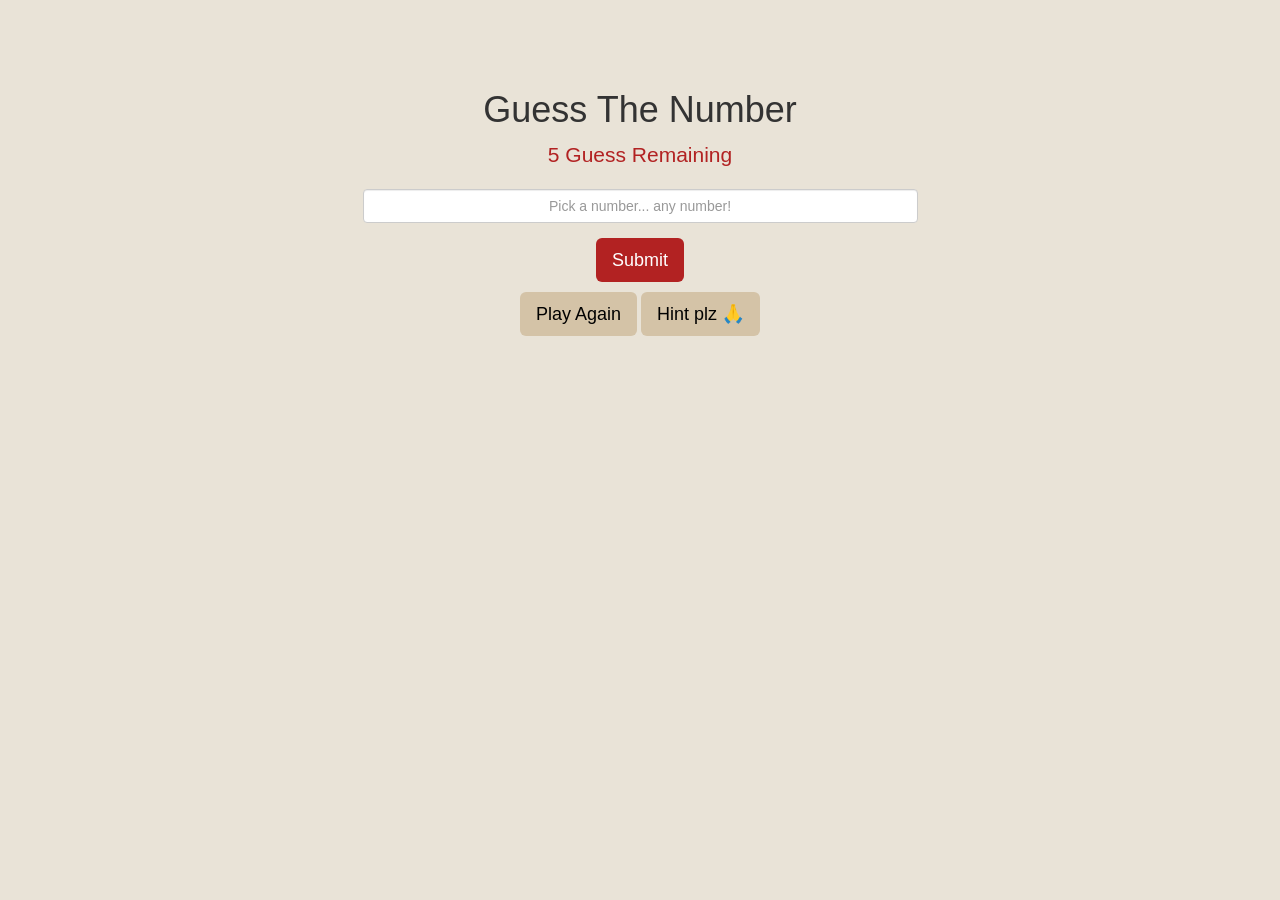
==== index.html @ 1573b24b "first commit" ====
<!DOCTYPE html>
<html lang="en">

<head>
    <meta charset="UTF-8">
    <meta http-equiv="X-UA-Compatible" content="IE=edge">
    <meta name="viewport" content="width=device-width, initial-scale=1">
    <meta name="Fullstack Guessing Game" content="Fullstack Guessing Game">
    <meta name="author" content="Sergio Gomez">
    <link rel="stylesheet" href="https://maxcdn.bootstrapcdn.com/bootstrap/3.3.6/css/bootstrap.min.css">
    <link rel="stylesheet" href="css/style.css">
    <title>Fullstack Guessing Game</title>
</head>

<body>
    <!-- Navigation -->
    <nav class="navbar navbar-default navbar-fixed-top">
       <div class="logo"></div>
        <div class="container-fluid">
            <div class="navbar-header">
                <button type="button" class="navbar-toggle collapsed" data-toggle="collapse" data-target="#navbar" aria-expanded="false" aria-controls="navbar">
                    <span class="sr-only">Toggle navigation</span>
                    <span class="icon-bar"></span>
                    <span class="icon-bar"></span>
                    <span class="icon-bar"></span>
                </button>
                
            </div>
            <div id="navbar" class="navbar-collapse collapse">

                <ul class="nav navbar-nav navbar-right">
                    
                </ul>
            </div>
            <!--/.nav-collapse -->
        </div>
        <!--/.container-fluid -->
    </nav>

    <!-- Page Content -->
    <div class="container">

        <div class="row">
            <div class="col-lg-12 text-center">
                <h1 class="title">Guess The Number</h1>
                <p class="lead">5 Guess Remaining</p>
                <!-- Challenge Form-->
                <section class="row">
                    <form id="playerForm" action="#" autocomplete="off">
                        <fieldset class="form-group col-sm-6 col-sm-offset-3 ">
                            <input class="form-control" id="playerInput" type="text" autocomplete="false" placeholder="Pick a number... any number!">
                        </fieldset>
                    </form>
                </section>
                <section class="row bottom-space">
                        <a type="button" class="btn btn-submit btn-lg" id="checkChallenge" href="#">Submit</a>
                        
                </section>        
                <section class="row">
                    <a type="button" class="btn btn-primary btn-lg" id="runChallenge" href="#">Play Again</a>
                        <a type="button" class="btn btn-primary btn-lg" id="runChallenge" href="#">Hint plz 🙏</a>
                
                    </section>

            </div>
        </div>
        <!-- /.row -->

    </div>
    <!-- /.container -->

 
   
    <script src="https://ajax.googleapis.com/ajax/libs/jquery/2.2.3/jquery.min.js"></script>
    <script src="https://maxcdn.bootstrapcdn.com/bootstrap/3.3.6/js/bootstrap.min.js"></script>
    <script src="js/script.js"></script>
</body>

</html>
---- css/style.css ----
body {
    padding-top: 70px;
    background-color: #e9e3d7;
/*    color: white;*/
    /* Required padding for .navbar-fixed-top. Remove if using .navbar-static-top. Change if height of navigation changes. */
}
nav, .navbar, .navbar-default {
    background-color: #e9e3d7;
/*    color: white !important;*/
    border: none;
    
}
.logo {
    background-image: url(http://preview.fullstackacademy.com/images/fa-logo@2x.png);
    background-size: cover;
    height: 60px;
    width: 200px;
    float: left;
}
p, a {
/*    color: white !important;*/
}

.btn-submit {
    color: white !important;
    border: none !important;
    background-color: firebrick !important;
}
.btn-submit:hover {
    color: #eadddd !important;
    border: none !important;
    background-color: firebrick !important;
}

.btn-primary {
    color: black !important;
    border: none !important;
    background: none #d4c3a7 !important;
}
.btn-primary:hover {
    color: white !important;
    border: none !important;
    background: none #54685c !important;
}

float-right{
    float: right;
}
input {
    text-align: center;
    width: 300px;
    height: 200px;
}
.challengeLabel {
    font-size: 75px
}

.lead {
    color: firebrick;
}

.bottom-space {
    padding-bottom: 10px;
}
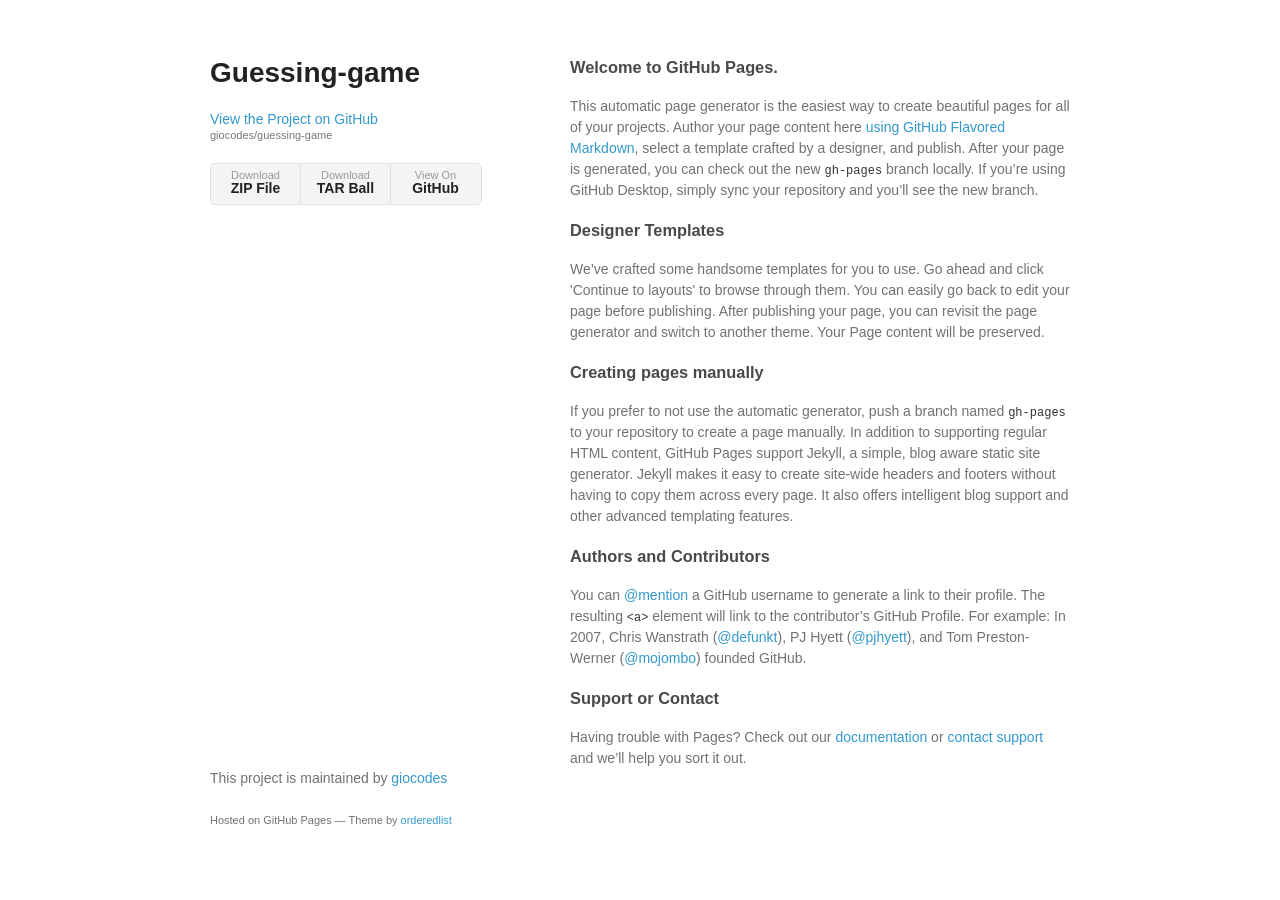
==== commit b29515c4: "Create gh-pages branch via GitHub" ====
--- a/index.html
+++ b/index.html
@@ -1,79 +1,64 @@
-<!DOCTYPE html>
-<html lang="en">
+<!doctype html>
+<html>
+  <head>
+    <meta charset="utf-8">
+    <meta http-equiv="X-UA-Compatible" content="chrome=1">
+    <title>Guessing-game by giocodes</title>
 
-<head>
-    <meta charset="UTF-8">
-    <meta http-equiv="X-UA-Compatible" content="IE=edge">
-    <meta name="viewport" content="width=device-width, initial-scale=1">
-    <meta name="Fullstack Guessing Game" content="Fullstack Guessing Game">
-    <meta name="author" content="Sergio Gomez">
-    <link rel="stylesheet" href="https://maxcdn.bootstrapcdn.com/bootstrap/3.3.6/css/bootstrap.min.css">
-    <link rel="stylesheet" href="css/style.css">
-    <title>Fullstack Guessing Game</title>
-</head>
+    <link rel="stylesheet" href="stylesheets/styles.css">
+    <link rel="stylesheet" href="stylesheets/github-light.css">
+    <meta name="viewport" content="width=device-width">
+    <!--[if lt IE 9]>
+    <script src="//html5shiv.googlecode.com/svn/trunk/html5.js"></script>
+    <![endif]-->
+  </head>
+  <body>
+    <div class="wrapper">
+      <header>
+        <h1>Guessing-game</h1>
+        <p></p>
 
-<body>
-    <!-- Navigation -->
-    <nav class="navbar navbar-default navbar-fixed-top">
-       <div class="logo"></div>
-        <div class="container-fluid">
-            <div class="navbar-header">
-                <button type="button" class="navbar-toggle collapsed" data-toggle="collapse" data-target="#navbar" aria-expanded="false" aria-controls="navbar">
-                    <span class="sr-only">Toggle navigation</span>
-                    <span class="icon-bar"></span>
-                    <span class="icon-bar"></span>
-                    <span class="icon-bar"></span>
-                </button>
-                
-            </div>
-            <div id="navbar" class="navbar-collapse collapse">
+        <p class="view"><a href="https://github.com/giocodes/guessing-game">View the Project on GitHub <small>giocodes/guessing-game</small></a></p>
 
-                <ul class="nav navbar-nav navbar-right">
-                    
-                </ul>
-            </div>
-            <!--/.nav-collapse -->
-        </div>
-        <!--/.container-fluid -->
-    </nav>
 
-    <!-- Page Content -->
-    <div class="container">
+        <ul>
+          <li><a href="https://github.com/giocodes/guessing-game/zipball/master">Download <strong>ZIP File</strong></a></li>
+          <li><a href="https://github.com/giocodes/guessing-game/tarball/master">Download <strong>TAR Ball</strong></a></li>
+          <li><a href="https://github.com/giocodes/guessing-game">View On <strong>GitHub</strong></a></li>
+        </ul>
+      </header>
+      <section>
+        <h3>
+<a id="welcome-to-github-pages" class="anchor" href="#welcome-to-github-pages" aria-hidden="true"><span aria-hidden="true" class="octicon octicon-link"></span></a>Welcome to GitHub Pages.</h3>
 
-        <div class="row">
-            <div class="col-lg-12 text-center">
-                <h1 class="title">Guess The Number</h1>
-                <p class="lead">5 Guess Remaining</p>
-                <!-- Challenge Form-->
-                <section class="row">
-                    <form id="playerForm" action="#" autocomplete="off">
-                        <fieldset class="form-group col-sm-6 col-sm-offset-3 ">
-                            <input class="form-control" id="playerInput" type="text" autocomplete="false" placeholder="Pick a number... any number!">
-                        </fieldset>
-                    </form>
-                </section>
-                <section class="row bottom-space">
-                        <a type="button" class="btn btn-submit btn-lg" id="checkChallenge" href="#">Submit</a>
-                        
-                </section>        
-                <section class="row">
-                    <a type="button" class="btn btn-primary btn-lg" id="runChallenge" href="#">Play Again</a>
-                        <a type="button" class="btn btn-primary btn-lg" id="runChallenge" href="#">Hint plz 🙏</a>
-                
-                    </section>
+<p>This automatic page generator is the easiest way to create beautiful pages for all of your projects. Author your page content here <a href="https://guides.github.com/features/mastering-markdown/">using GitHub Flavored Markdown</a>, select a template crafted by a designer, and publish. After your page is generated, you can check out the new <code>gh-pages</code> branch locally. If you’re using GitHub Desktop, simply sync your repository and you’ll see the new branch.</p>
 
-            </div>
-        </div>
-        <!-- /.row -->
+<h3>
+<a id="designer-templates" class="anchor" href="#designer-templates" aria-hidden="true"><span aria-hidden="true" class="octicon octicon-link"></span></a>Designer Templates</h3>
 
+<p>We’ve crafted some handsome templates for you to use. Go ahead and click 'Continue to layouts' to browse through them. You can easily go back to edit your page before publishing. After publishing your page, you can revisit the page generator and switch to another theme. Your Page content will be preserved.</p>
+
+<h3>
+<a id="creating-pages-manually" class="anchor" href="#creating-pages-manually" aria-hidden="true"><span aria-hidden="true" class="octicon octicon-link"></span></a>Creating pages manually</h3>
+
+<p>If you prefer to not use the automatic generator, push a branch named <code>gh-pages</code> to your repository to create a page manually. In addition to supporting regular HTML content, GitHub Pages support Jekyll, a simple, blog aware static site generator. Jekyll makes it easy to create site-wide headers and footers without having to copy them across every page. It also offers intelligent blog support and other advanced templating features.</p>
+
+<h3>
+<a id="authors-and-contributors" class="anchor" href="#authors-and-contributors" aria-hidden="true"><span aria-hidden="true" class="octicon octicon-link"></span></a>Authors and Contributors</h3>
+
+<p>You can <a href="https://help.github.com/articles/basic-writing-and-formatting-syntax/#mentioning-users-and-teams" class="user-mention">@mention</a> a GitHub username to generate a link to their profile. The resulting <code>&lt;a&gt;</code> element will link to the contributor’s GitHub Profile. For example: In 2007, Chris Wanstrath (<a href="https://github.com/defunkt" class="user-mention">@defunkt</a>), PJ Hyett (<a href="https://github.com/pjhyett" class="user-mention">@pjhyett</a>), and Tom Preston-Werner (<a href="https://github.com/mojombo" class="user-mention">@mojombo</a>) founded GitHub.</p>
+
+<h3>
+<a id="support-or-contact" class="anchor" href="#support-or-contact" aria-hidden="true"><span aria-hidden="true" class="octicon octicon-link"></span></a>Support or Contact</h3>
+
+<p>Having trouble with Pages? Check out our <a href="https://help.github.com/pages">documentation</a> or <a href="https://github.com/contact">contact support</a> and we’ll help you sort it out.</p>
+      </section>
+      <footer>
+        <p>This project is maintained by <a href="https://github.com/giocodes">giocodes</a></p>
+        <p><small>Hosted on GitHub Pages &mdash; Theme by <a href="https://github.com/orderedlist">orderedlist</a></small></p>
+      </footer>
     </div>
-    <!-- /.container -->
-
- 
-   
-    <script src="https://ajax.googleapis.com/ajax/libs/jquery/2.2.3/jquery.min.js"></script>
-    <script src="https://maxcdn.bootstrapcdn.com/bootstrap/3.3.6/js/bootstrap.min.js"></script>
-    <script src="js/script.js"></script>
-</body>
-
-</html>+    <script src="javascripts/scale.fix.js"></script>
+    
+  </body>
+</html>
--- a/stylesheets/styles.css
+++ b/stylesheets/styles.css
@@ -0,0 +1,324 @@
+@font-face {
+  font-family: 'Noto Sans';
+  font-weight: 400;
+  font-style: normal;
+  src: url('../fonts/Noto-Sans-regular/Noto-Sans-regular.eot');
+  src: url('../fonts/Noto-Sans-regular/Noto-Sans-regular.eot?#iefix') format('embedded-opentype'),
+       local('Noto Sans'),
+       local('Noto-Sans-regular'),
+       url('../fonts/Noto-Sans-regular/Noto-Sans-regular.woff2') format('woff2'),
+       url('../fonts/Noto-Sans-regular/Noto-Sans-regular.woff') format('woff'),
+       url('../fonts/Noto-Sans-regular/Noto-Sans-regular.ttf') format('truetype'),
+       url('../fonts/Noto-Sans-regular/Noto-Sans-regular.svg#NotoSans') format('svg');
+}
+
+@font-face {
+  font-family: 'Noto Sans';
+  font-weight: 700;
+  font-style: normal;
+  src: url('../fonts/Noto-Sans-700/Noto-Sans-700.eot');
+  src: url('../fonts/Noto-Sans-700/Noto-Sans-700.eot?#iefix') format('embedded-opentype'),
+       local('Noto Sans Bold'),
+       local('Noto-Sans-700'),
+       url('../fonts/Noto-Sans-700/Noto-Sans-700.woff2') format('woff2'),
+       url('../fonts/Noto-Sans-700/Noto-Sans-700.woff') format('woff'),
+       url('../fonts/Noto-Sans-700/Noto-Sans-700.ttf') format('truetype'),
+       url('../fonts/Noto-Sans-700/Noto-Sans-700.svg#NotoSans') format('svg');
+}
+
+@font-face {
+  font-family: 'Noto Sans';
+  font-weight: 400;
+  font-style: italic;
+  src: url('../fonts/Noto-Sans-italic/Noto-Sans-italic.eot');
+  src: url('../fonts/Noto-Sans-italic/Noto-Sans-italic.eot?#iefix') format('embedded-opentype'),
+       local('Noto Sans Italic'),
+       local('Noto-Sans-italic'),
+       url('../fonts/Noto-Sans-italic/Noto-Sans-italic.woff2') format('woff2'),
+       url('../fonts/Noto-Sans-italic/Noto-Sans-italic.woff') format('woff'),
+       url('../fonts/Noto-Sans-italic/Noto-Sans-italic.ttf') format('truetype'),
+       url('../fonts/Noto-Sans-italic/Noto-Sans-italic.svg#NotoSans') format('svg');
+}
+
+@font-face {
+  font-family: 'Noto Sans';
+  font-weight: 700;
+  font-style: italic;
+  src: url('../fonts/Noto-Sans-700italic/Noto-Sans-700italic.eot');
+  src: url('../fonts/Noto-Sans-700italic/Noto-Sans-700italic.eot?#iefix') format('embedded-opentype'),
+       local('Noto Sans Bold Italic'),
+       local('Noto-Sans-700italic'),
+       url('../fonts/Noto-Sans-700italic/Noto-Sans-700italic.woff2') format('woff2'),
+       url('../fonts/Noto-Sans-700italic/Noto-Sans-700italic.woff') format('woff'),
+       url('../fonts/Noto-Sans-700italic/Noto-Sans-700italic.ttf') format('truetype'),
+       url('../fonts/Noto-Sans-700italic/Noto-Sans-700italic.svg#NotoSans') format('svg');
+}
+
+body {
+  background-color: #fff;
+  padding:50px;
+  font: 14px/1.5 "Noto Sans", "Helvetica Neue", Helvetica, Arial, sans-serif;
+  color:#727272;
+  font-weight:400;
+}
+
+h1, h2, h3, h4, h5, h6 {
+  color:#222;
+  margin:0 0 20px;
+}
+
+p, ul, ol, table, pre, dl {
+  margin:0 0 20px;
+}
+
+h1, h2, h3 {
+  line-height:1.1;
+}
+
+h1 {
+  font-size:28px;
+}
+
+h2 {
+  color:#393939;
+}
+
+h3, h4, h5, h6 {
+  color:#494949;
+}
+
+a {
+  color:#39c;
+  text-decoration:none;
+}
+
+a:hover {
+  color:#069;
+}
+
+a small {
+  font-size:11px;
+  color:#777;
+  margin-top:-0.3em;
+  display:block;
+}
+
+a:hover small {
+  color:#777;
+}
+
+.wrapper {
+  width:860px;
+  margin:0 auto;
+}
+
+blockquote {
+  border-left:1px solid #e5e5e5;
+  margin:0;
+  padding:0 0 0 20px;
+  font-style:italic;
+}
+
+code, pre {
+  font-family:Monaco, Bitstream Vera Sans Mono, Lucida Console, Terminal, Consolas, Liberation Mono, DejaVu Sans Mono, Courier New, monospace;
+  color:#333;
+  font-size:12px;
+}
+
+pre {
+  padding:8px 15px;
+  background: #f8f8f8;
+  border-radius:5px;
+  border:1px solid #e5e5e5;
+  overflow-x: auto;
+}
+
+table {
+  width:100%;
+  border-collapse:collapse;
+}
+
+th, td {
+  text-align:left;
+  padding:5px 10px;
+  border-bottom:1px solid #e5e5e5;
+}
+
+dt {
+  color:#444;
+  font-weight:700;
+}
+
+th {
+  color:#444;
+}
+
+img {
+  max-width:100%;
+}
+
+header {
+  width:270px;
+  float:left;
+  position:fixed;
+  -webkit-font-smoothing:subpixel-antialiased;
+}
+
+header ul {
+  list-style:none;
+  height:40px;
+  padding:0;
+  background: #f4f4f4;
+  border-radius:5px;
+  border:1px solid #e0e0e0;
+  width:270px;
+}
+
+header li {
+  width:89px;
+  float:left;
+  border-right:1px solid #e0e0e0;
+  height:40px;
+}
+
+header li:first-child a {
+  border-radius:5px 0 0 5px;
+}
+
+header li:last-child a {
+  border-radius:0 5px 5px 0;
+}
+
+header ul a {
+  line-height:1;
+  font-size:11px;
+  color:#999;
+  display:block;
+  text-align:center;
+  padding-top:6px;
+  height:34px;
+}
+
+header ul a:hover {
+  color:#999;
+}
+
+header ul a:active {
+  background-color:#f0f0f0;
+}
+
+strong {
+  color:#222;
+  font-weight:700;
+}
+
+header ul li + li + li {
+  border-right:none;
+  width:89px;
+}
+
+header ul a strong {
+  font-size:14px;
+  display:block;
+  color:#222;
+}
+
+section {
+  width:500px;
+  float:right;
+  padding-bottom:50px;
+}
+
+small {
+  font-size:11px;
+}
+
+hr {
+  border:0;
+  background:#e5e5e5;
+  height:1px;
+  margin:0 0 20px;
+}
+
+footer {
+  width:270px;
+  float:left;
+  position:fixed;
+  bottom:50px;
+  -webkit-font-smoothing:subpixel-antialiased;
+}
+
+@media print, screen and (max-width: 960px) {
+
+  div.wrapper {
+    width:auto;
+    margin:0;
+  }
+
+  header, section, footer {
+    float:none;
+    position:static;
+    width:auto;
+  }
+
+  header {
+    padding-right:320px;
+  }
+
+  section {
+    border:1px solid #e5e5e5;
+    border-width:1px 0;
+    padding:20px 0;
+    margin:0 0 20px;
+  }
+
+  header a small {
+    display:inline;
+  }
+
+  header ul {
+    position:absolute;
+    right:50px;
+    top:52px;
+  }
+}
+
+@media print, screen and (max-width: 720px) {
+  body {
+    word-wrap:break-word;
+  }
+
+  header {
+    padding:0;
+  }
+
+  header ul, header p.view {
+    position:static;
+  }
+
+  pre, code {
+    word-wrap:normal;
+  }
+}
+
+@media print, screen and (max-width: 480px) {
+  body {
+    padding:15px;
+  }
+
+  header ul {
+    width:99%;
+  }
+
+  header li, header ul li + li + li {
+    width:33%;
+  }
+}
+
+@media print {
+  body {
+    padding:0.4in;
+    font-size:12pt;
+    color:#444;
+  }
+}
--- a/stylesheets/github-light.css
+++ b/stylesheets/github-light.css
@@ -0,0 +1,124 @@
+/*
+The MIT License (MIT)
+
+Copyright (c) 2016 GitHub, Inc.
+
+Permission is hereby granted, free of charge, to any person obtaining a copy
+of this software and associated documentation files (the "Software"), to deal
+in the Software without restriction, including without limitation the rights
+to use, copy, modify, merge, publish, distribute, sublicense, and/or sell
+copies of the Software, and to permit persons to whom the Software is
+furnished to do so, subject to the following conditions:
+
+The above copyright notice and this permission notice shall be included in all
+copies or substantial portions of the Software.
+
+THE SOFTWARE IS PROVIDED "AS IS", WITHOUT WARRANTY OF ANY KIND, EXPRESS OR
+IMPLIED, INCLUDING BUT NOT LIMITED TO THE WARRANTIES OF MERCHANTABILITY,
+FITNESS FOR A PARTICULAR PURPOSE AND NONINFRINGEMENT. IN NO EVENT SHALL THE
+AUTHORS OR COPYRIGHT HOLDERS BE LIABLE FOR ANY CLAIM, DAMAGES OR OTHER
+LIABILITY, WHETHER IN AN ACTION OF CONTRACT, TORT OR OTHERWISE, ARISING FROM,
+OUT OF OR IN CONNECTION WITH THE SOFTWARE OR THE USE OR OTHER DEALINGS IN THE
+SOFTWARE.
+
+*/
+
+.pl-c /* comment */ {
+  color: #969896;
+}
+
+.pl-c1 /* constant, variable.other.constant, support, meta.property-name, support.constant, support.variable, meta.module-reference, markup.raw, meta.diff.header */,
+.pl-s .pl-v /* string variable */ {
+  color: #0086b3;
+}
+
+.pl-e /* entity */,
+.pl-en /* entity.name */ {
+  color: #795da3;
+}
+
+.pl-smi /* variable.parameter.function, storage.modifier.package, storage.modifier.import, storage.type.java, variable.other */,
+.pl-s .pl-s1 /* string source */ {
+  color: #333;
+}
+
+.pl-ent /* entity.name.tag */ {
+  color: #63a35c;
+}
+
+.pl-k /* keyword, storage, storage.type */ {
+  color: #a71d5d;
+}
+
+.pl-s /* string */,
+.pl-pds /* punctuation.definition.string, string.regexp.character-class */,
+.pl-s .pl-pse .pl-s1 /* string punctuation.section.embedded source */,
+.pl-sr /* string.regexp */,
+.pl-sr .pl-cce /* string.regexp constant.character.escape */,
+.pl-sr .pl-sre /* string.regexp source.ruby.embedded */,
+.pl-sr .pl-sra /* string.regexp string.regexp.arbitrary-repitition */ {
+  color: #183691;
+}
+
+.pl-v /* variable */ {
+  color: #ed6a43;
+}
+
+.pl-id /* invalid.deprecated */ {
+  color: #b52a1d;
+}
+
+.pl-ii /* invalid.illegal */ {
+  color: #f8f8f8;
+  background-color: #b52a1d;
+}
+
+.pl-sr .pl-cce /* string.regexp constant.character.escape */ {
+  font-weight: bold;
+  color: #63a35c;
+}
+
+.pl-ml /* markup.list */ {
+  color: #693a17;
+}
+
+.pl-mh /* markup.heading */,
+.pl-mh .pl-en /* markup.heading entity.name */,
+.pl-ms /* meta.separator */ {
+  font-weight: bold;
+  color: #1d3e81;
+}
+
+.pl-mq /* markup.quote */ {
+  color: #008080;
+}
+
+.pl-mi /* markup.italic */ {
+  font-style: italic;
+  color: #333;
+}
+
+.pl-mb /* markup.bold */ {
+  font-weight: bold;
+  color: #333;
+}
+
+.pl-md /* markup.deleted, meta.diff.header.from-file */ {
+  color: #bd2c00;
+  background-color: #ffecec;
+}
+
+.pl-mi1 /* markup.inserted, meta.diff.header.to-file */ {
+  color: #55a532;
+  background-color: #eaffea;
+}
+
+.pl-mdr /* meta.diff.range */ {
+  font-weight: bold;
+  color: #795da3;
+}
+
+.pl-mo /* meta.output */ {
+  color: #1d3e81;
+}
+
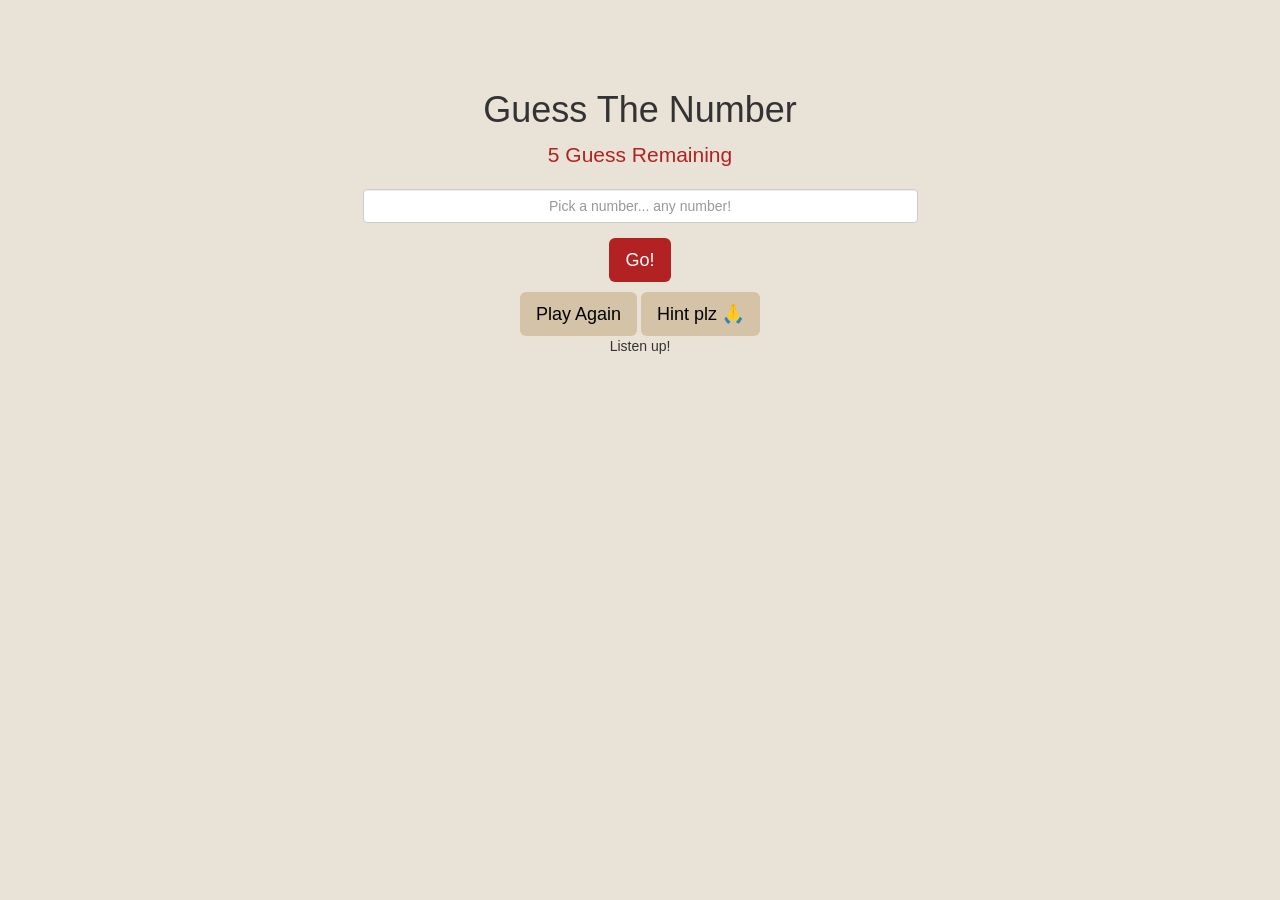
==== commit 277107b7: "Part 2 submit" ====
--- a/index.html
+++ b/index.html
@@ -1,64 +1,82 @@
-<!doctype html>
-<html>
-  <head>
-    <meta charset="utf-8">
-    <meta http-equiv="X-UA-Compatible" content="chrome=1">
-    <title>Guessing-game by giocodes</title>
+<!DOCTYPE html>
+<html lang="en">
 
-    <link rel="stylesheet" href="stylesheets/styles.css">
-    <link rel="stylesheet" href="stylesheets/github-light.css">
-    <meta name="viewport" content="width=device-width">
-    <!--[if lt IE 9]>
-    <script src="//html5shiv.googlecode.com/svn/trunk/html5.js"></script>
-    <![endif]-->
-  </head>
-  <body>
-    <div class="wrapper">
-      <header>
-        <h1>Guessing-game</h1>
-        <p></p>
+<head>
+    <meta charset="UTF-8">
+    <meta http-equiv="X-UA-Compatible" content="IE=edge">
+    <meta name="viewport" content="width=device-width, initial-scale=1">
+    <meta name="Fullstack Guessing Game" content="Fullstack Guessing Game">
+    <meta name="author" content="Sergio Gomez">
+    <link rel="stylesheet" href="https://maxcdn.bootstrapcdn.com/bootstrap/3.3.6/css/bootstrap.min.css">
+    <link rel="stylesheet" href="css/style.css">
+    <title>Fullstack Guessing Game</title>
+</head>
 
-        <p class="view"><a href="https://github.com/giocodes/guessing-game">View the Project on GitHub <small>giocodes/guessing-game</small></a></p>
+<body>
+    <!-- Navigation -->
+    <nav class="navbar navbar-default navbar-fixed-top">
+       <div class="logo"></div>
+        <div class="container-fluid">
+            <div class="navbar-header">
+                <button type="button" class="navbar-toggle collapsed" data-toggle="collapse" data-target="#navbar" aria-expanded="false" aria-controls="navbar">
+                    <span class="sr-only">Toggle navigation</span>
+                    <span class="icon-bar"></span>
+                    <span class="icon-bar"></span>
+                    <span class="icon-bar"></span>
+                </button>
+                
+            </div>
+            <div id="navbar" class="navbar-collapse collapse">
 
+                <ul class="nav navbar-nav navbar-right">
+                    
+                </ul>
+            </div>
+            <!--/.nav-collapse -->
+        </div>
+        <!--/.container-fluid -->
+    </nav>
 
-        <ul>
-          <li><a href="https://github.com/giocodes/guessing-game/zipball/master">Download <strong>ZIP File</strong></a></li>
-          <li><a href="https://github.com/giocodes/guessing-game/tarball/master">Download <strong>TAR Ball</strong></a></li>
-          <li><a href="https://github.com/giocodes/guessing-game">View On <strong>GitHub</strong></a></li>
-        </ul>
-      </header>
-      <section>
-        <h3>
-<a id="welcome-to-github-pages" class="anchor" href="#welcome-to-github-pages" aria-hidden="true"><span aria-hidden="true" class="octicon octicon-link"></span></a>Welcome to GitHub Pages.</h3>
+    <!-- Page Content -->
+    <div class="container">
 
-<p>This automatic page generator is the easiest way to create beautiful pages for all of your projects. Author your page content here <a href="https://guides.github.com/features/mastering-markdown/">using GitHub Flavored Markdown</a>, select a template crafted by a designer, and publish. After your page is generated, you can check out the new <code>gh-pages</code> branch locally. If you’re using GitHub Desktop, simply sync your repository and you’ll see the new branch.</p>
+        <div class="row">
+            <div class="col-lg-12 text-center">
+                <h1 id="feedback">Guess The Number</h1>
+                <p class="lead">5 Guess Remaining</p>
+                <!-- Challenge Form-->
+                <section class="row">
+                    <form id="playerForm" action="#" autocomplete="off">
+                        <fieldset class="form-group col-sm-6 col-sm-offset-3 ">
+                            <input class="form-control" id="playerInput" type="text" autocomplete="false" placeholder="Pick a number... any number!">
+                        </fieldset>
+                    </form>
+                </section>
+                <section class="row bottom-space">
+                        <a type="button" class="btn btn-submit btn-lg" id="checkChallenge" href="#">Go!</a>
+                        
+                </section>        
+                <section class="row">
+                    <a type="button" class="btn btn-primary btn-lg" id="runChallenge" href="#">Play Again</a>
+                        <a type="button" class="btn btn-primary btn-lg" id="hintPlz" href="#">Hint plz 🙏</a>
+                
+                </section>
+                <section class="row"><div class="hintext">Listen up!</div></section>
+                <section class="row"><div class="guesses"></div></section>
+                    
 
-<h3>
-<a id="designer-templates" class="anchor" href="#designer-templates" aria-hidden="true"><span aria-hidden="true" class="octicon octicon-link"></span></a>Designer Templates</h3>
+            </div>
+        </div>
+        <!-- /.row -->
 
-<p>We’ve crafted some handsome templates for you to use. Go ahead and click 'Continue to layouts' to browse through them. You can easily go back to edit your page before publishing. After publishing your page, you can revisit the page generator and switch to another theme. Your Page content will be preserved.</p>
+    </div>
+    <!-- /.container -->
 
-<h3>
-<a id="creating-pages-manually" class="anchor" href="#creating-pages-manually" aria-hidden="true"><span aria-hidden="true" class="octicon octicon-link"></span></a>Creating pages manually</h3>
+ 
+   
+    <script src="https://ajax.googleapis.com/ajax/libs/jquery/2.2.3/jquery.min.js"></script>
+    <script src="https://maxcdn.bootstrapcdn.com/bootstrap/3.3.6/js/bootstrap.min.js"></script>
+    <script src="js/script.js"></script>
+</body>
 
-<p>If you prefer to not use the automatic generator, push a branch named <code>gh-pages</code> to your repository to create a page manually. In addition to supporting regular HTML content, GitHub Pages support Jekyll, a simple, blog aware static site generator. Jekyll makes it easy to create site-wide headers and footers without having to copy them across every page. It also offers intelligent blog support and other advanced templating features.</p>
-
-<h3>
-<a id="authors-and-contributors" class="anchor" href="#authors-and-contributors" aria-hidden="true"><span aria-hidden="true" class="octicon octicon-link"></span></a>Authors and Contributors</h3>
-
-<p>You can <a href="https://help.github.com/articles/basic-writing-and-formatting-syntax/#mentioning-users-and-teams" class="user-mention">@mention</a> a GitHub username to generate a link to their profile. The resulting <code>&lt;a&gt;</code> element will link to the contributor’s GitHub Profile. For example: In 2007, Chris Wanstrath (<a href="https://github.com/defunkt" class="user-mention">@defunkt</a>), PJ Hyett (<a href="https://github.com/pjhyett" class="user-mention">@pjhyett</a>), and Tom Preston-Werner (<a href="https://github.com/mojombo" class="user-mention">@mojombo</a>) founded GitHub.</p>
-
-<h3>
-<a id="support-or-contact" class="anchor" href="#support-or-contact" aria-hidden="true"><span aria-hidden="true" class="octicon octicon-link"></span></a>Support or Contact</h3>
-
-<p>Having trouble with Pages? Check out our <a href="https://help.github.com/pages">documentation</a> or <a href="https://github.com/contact">contact support</a> and we’ll help you sort it out.</p>
-      </section>
-      <footer>
-        <p>This project is maintained by <a href="https://github.com/giocodes">giocodes</a></p>
-        <p><small>Hosted on GitHub Pages &mdash; Theme by <a href="https://github.com/orderedlist">orderedlist</a></small></p>
-      </footer>
-    </div>
-    <script src="javascripts/scale.fix.js"></script>
-    
-  </body>
-</html>
+</html>
--- a/css/style.css
+++ b/css/style.css
@@ -0,0 +1,66 @@
+body {
+    padding-top: 70px;
+    background-color: #e9e3d7;
+/*    color: white;*/
+    /* Required padding for .navbar-fixed-top. Remove if using .navbar-static-top. Change if height of navigation changes. */
+}
+nav, .navbar, .navbar-default {
+    background-color: #e9e3d7;
+/*    color: white !important;*/
+    border: none;
+    
+}
+.logo {
+    background-image: url(http://preview.fullstackacademy.com/images/fa-logo@2x.png);
+    background-size: cover;
+    height: 60px;
+    width: 200px;
+    float: left;
+}
+p, a {
+/*    color: white !important;*/
+}
+
+.btn-submit {
+    color: white !important;
+    border: none !important;
+    background-color: firebrick !important;
+}
+.btn-submit:hover {
+    color: #eadddd !important;
+    border: none !important;
+    background-color: firebrick !important;
+}
+
+.btn-primary {
+    color: black !important;
+    border: none !important;
+    background: none #d4c3a7 !important;
+}
+.btn-primary:hover {
+    color: white !important;
+    border: none !important;
+    background: none #54685c !important;
+}
+
+float-right{
+    float: right;
+}
+input {
+    text-align: center;
+    width: 300px;
+    height: 200px;
+}
+.challengeLabel {
+    font-size: 75px
+}
+
+.lead {
+    color: firebrick;
+}
+
+.bottom-space {
+    padding-bottom: 10px;
+}
+
+
